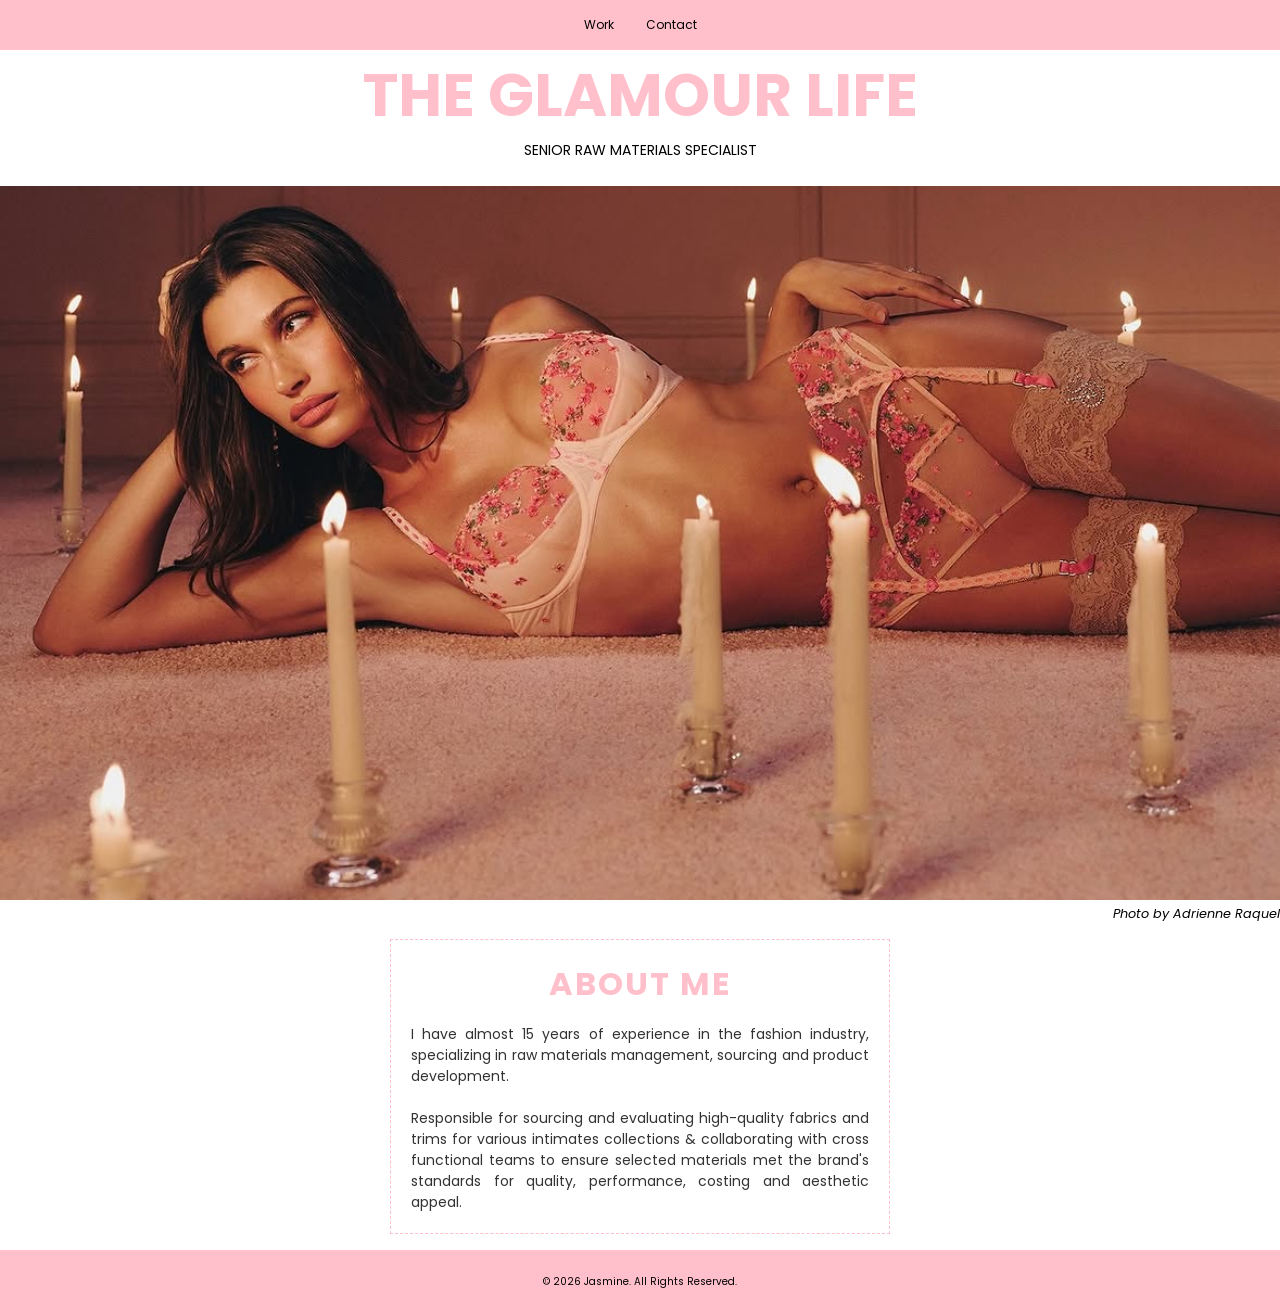
==== index.html @ 12230150 "Update About Me section for clarity Revised the description of responsibilities in the About Me sect" ====
<!DOCTYPE html>
<html lang="en">
<head>
    <meta charset="UTF-8">
    <meta name="viewport" content="width=device-width, initial-scale=1.0">

     <!-- CSS -->
  <link rel="stylesheet" href="style.css">

    <link rel="stylesheet"
  href="https://cdnjs.cloudflare.com/ajax/libs/font-awesome/6.5.1/css/all.min.css">
  <style>/* Tiny Hand With Pink Heart - https://www.cursors-4u.com/cursor/tiny-hand-with-pink-heart */
* {
  cursor: url('https://cdn.cursors-4u.net/previews/tiny-hand-with-pink-heart-30ad5441-32.webp') 34 32, auto !important;
}
/* End www.Cursors-4U.com Code */</style>
    <title>Jasmine's Portfolio</title>
</head>
<body>

    <!-- Navigation -->
    <nav>
        <ul>
            <li><a href="projects.html">Work</a></li>
            <li><a href="contact.html">Contact</a></li>
        </ul>
    </nav>

    <!-- Site Title -->
   <div class="site-title">
    <h1><a href="index.html" style="text-decoration: none; color: inherit;">The Glamour Life</a></h1>
    <p>Senior Raw Materials Specialist</p><br>
</div> 

    <!-- Header Image -->
    <header class="hero">
<figure style="margin: 0;">
        <img src="main.jpeg" alt="Victoria's Secret Inspiration Backdrop" class="hero-image">
        <figcaption style="font-size: 0.8rem; font-style: italic; text-align: right; margin-top: 5px;">
            Photo by Adrienne Raquel
        </figcaption>
    </figure>
    </header>

    <!-- Home Content -->
    <section class="home">
        <h2>About Me</h2>
        <p>I have almost 15 years of experience in the fashion industry, specializing in raw materials management, sourcing and product development.<br>
            <br>Responsible for sourcing and evaluating high-quality fabrics and trims for various intimates collections & collaborating with cross functional teams to ensure selected materials met the brand's standards for quality, performance, costing and aesthetic appeal.</p>
    </section>

    <!-- Footer -->
    <footer>
        <p>&copy; 2026 Jasmine. All Rights Reserved.</p>
    </footer>

</body>
</html>
---- style.css ----
@import url('https://fonts.googleapis.com/css2?family=Poppins:wght@300;400;500;600;700&display=swap');

        * {
            margin: 0;
            padding: 0;
            box-sizing: border-box;
            font-family: 'Poppins', sans-serif;
        }


        /* Navigation */
        nav {
           font-size: 12px;
            background-color: pink;
            padding: 1rem;
        }

        nav ul {
            list-style: none;
            display: flex;
            justify-content: center;
            gap: 2rem;
        }

        nav a {
            color: black;
            text-decoration: none;
            transition: 0.3s ease;
        }

        nav a:hover {
            color: white;
            text-decoration: overline;
            transition: 0.3s ease;
        }

        /* Site Title */
        .site-title h1 {
            text-align: center;
            color: pink;
            text-transform: uppercase;
            font-size: 60px;
        }

        .site-title p {
            font-size: 14px;
            text-transform: uppercase;
            text-align: center;
        }

        h2 {    
            font-size: 32px;
            margin-bottom: 1rem;
            color: pink;
            text-transform: uppercase;
            letter-spacing: 2px;
            text-align: center;
        
        }


        /* Header Image */
        .header {
         margin-top: 20px;
            top: 0;
            left: 0;
            width: 100%;
            padding: 1rem 9%;
            position: fixed;
            z-index: 100;
            align-items: center;

        }
        .hero img {
            width: 100%;
            object-fit: cover;
            display: block;
        }

        /* Main Content */
        .home {
          display: flex;
        flex-direction: column;
        align-items: center;
        justify-content: center;

        width: 500px;
        padding: 20px;
        border: 1px dashed pink;

        margin: 1rem auto; /* Centers the box horizontally */
        }

        .home p {
            font-size: 14px;
            max-width: 800px;
            text-align: justify;
            color: #333;
        }

        .home h2 {
            font-size: 32px;
            margin-bottom: 1rem;
            color: pink;
            text-transform: uppercase;
            letter-spacing: 2px;
        }
    
        /* Scroll Box */
        .scroll-box {
         width: 500px; /* Make the box 500 pixels wide */
         height: 200px; /* Make the box 200 pixels tall */
        overflow: auto; /* Adds scrollbars only when the content gets too big */
         border: 1px dashed pink;
        margin: 1rem auto; /* Centers the box horizontally */
        flex-direction: column;
        align-items: center;
        justify-content: center;
}

/* 1. Change the width of the scrollbar */
::-webkit-scrollbar {
  width: 14px; /* Vertical scrollbar width */
  height: 14px; /* Horizontal scrollbar height */
}

/* 2. Style the track (background) */
::-webkit-scrollbar-track {
  background: white;
  border-radius: 4px;
}

/* 3. Style the thumb (draggable handle) */
::-webkit-scrollbar-thumb {
  background: pink;
  border-radius: 4px;
}

/* 4. Add a hover effect to the thumb */
::-webkit-scrollbar-thumb:hover {
  background: pink;
}

        /* Footer */
        footer {
            font-size: 10px;
            background-color: pink;
            color: black;
            text-align: center;
            padding: 1.5rem;
        }
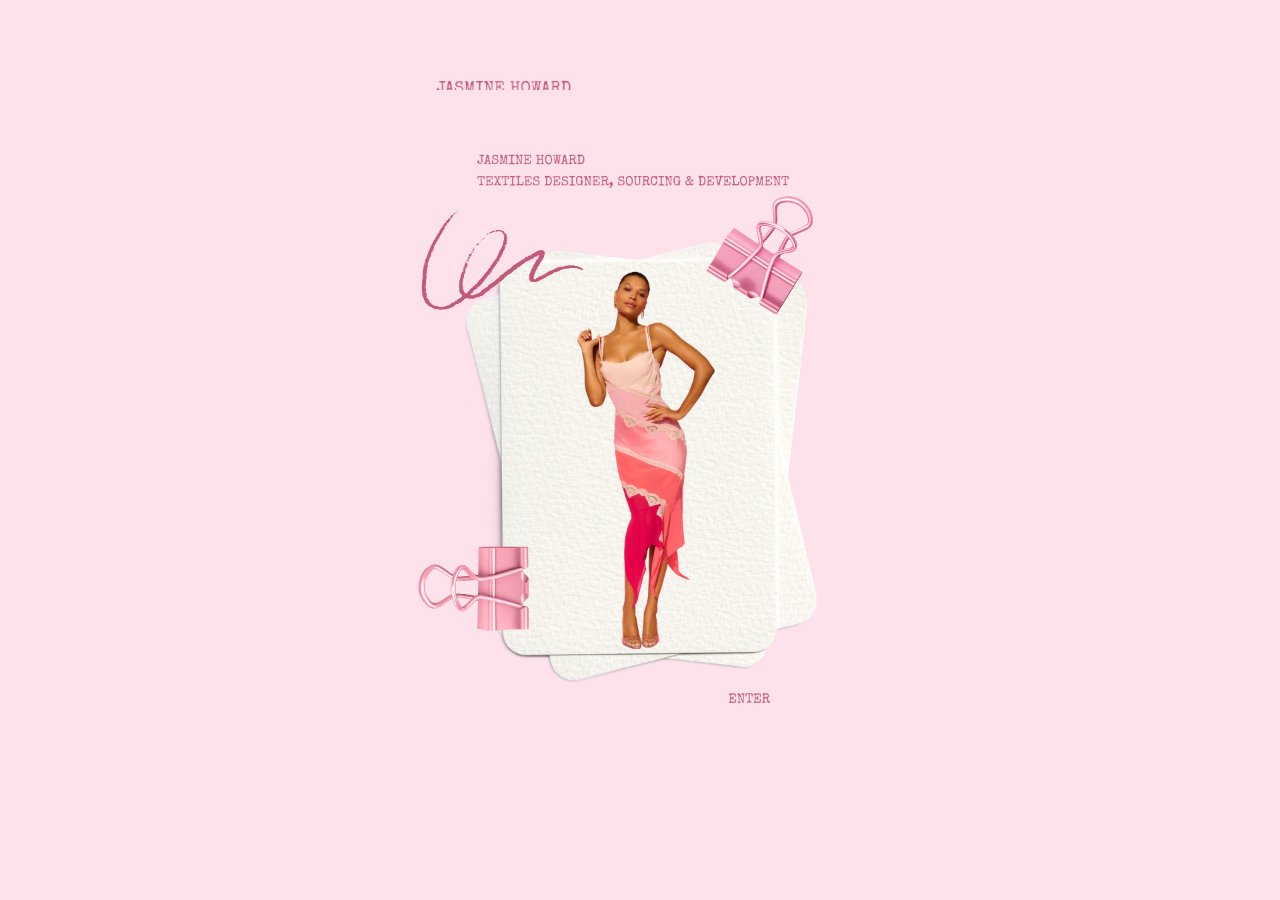
==== commit c23640c4: "added images" ====
--- a/index.html
+++ b/index.html
@@ -14,45 +14,7 @@
   cursor: url('https://cdn.cursors-4u.net/previews/tiny-hand-with-pink-heart-30ad5441-32.webp') 34 32, auto !important;
 }
 /* End www.Cursors-4U.com Code */</style>
-    <title>Jasmine's Portfolio</title>
-</head>
-<body>
 
-    <!-- Navigation -->
-    <nav>
-        <ul>
-            <li><a href="projects.html">Work</a></li>
-            <li><a href="contact.html">Contact</a></li>
-        </ul>
-    </nav>
-
-    <!-- Site Title -->
-   <div class="site-title">
-    <h1><a href="index.html" style="text-decoration: none; color: inherit;">The Glamour Life</a></h1>
-    <p>Senior Raw Materials Specialist</p><br>
-</div> 
-
-    <!-- Header Image -->
-    <header class="hero">
-<figure style="margin: 0;">
-        <img src="main.jpeg" alt="Victoria's Secret Inspiration Backdrop" class="hero-image">
-        <figcaption style="font-size: 0.8rem; font-style: italic; text-align: right; margin-top: 5px;">
-            Photo by Adrienne Raquel
-        </figcaption>
-    </figure>
-    </header>
-
-    <!-- Home Content -->
-    <section class="home">
-        <h2>About Me</h2>
-        <p>I have almost 15 years of experience in the fashion industry, specializing in raw materials management, sourcing and product development.<br>
-            <br>Responsible for sourcing and evaluating high-quality fabrics and trims for various intimates collections & collaborating with cross functional teams to ensure selected materials met the brand's standards for quality, performance, costing and aesthetic appeal.</p>
-    </section>
-
-    <!-- Footer -->
-    <footer>
-        <p>&copy; 2026 Jasmine. All Rights Reserved.</p>
-    </footer>
-
-</body>
-</html>
+<a href="projects.html">
+    <img src="Home Page.png" alt="enter my portfolio" class="landing-image">
+</a>
--- a/style.css
+++ b/style.css
@@ -5,60 +5,81 @@
             margin: 0;
             padding: 0;
             box-sizing: border-box;
-            font-family: 'Poppins', sans-serif;
+            font-family: "Poppins", sans-serif;
         }
 
+/* LANDING PAGE */
+        body {
+    background-image: url("Home\ Page.png");
+    background-size: cover;
+    background-position: center;
+    background-repeat: no-repeat;
+    background-attachment: fixed;
+    margin: 0;
+    padding: 0;
+    background-color: #fce3eb;
+}
 
-        /* Navigation */
-        nav {
-           font-size: 12px;
-            background-color: pink;
-            padding: 1rem;
-        }
+body.landing {
+    margin: 0;
+    background-color: #fce3eb;
+}
 
-        nav ul {
-            list-style: none;
-            display: flex;
-            justify-content: center;
-            gap: 2rem;
-        }
+.landing-image {
+   width: 100%;
+    height: 100vh;
+    object-fit: contain;
+    display: block;
+    cursor: pointer;
+}
 
-        nav a {
-            color: black;
-            text-decoration: none;
-            transition: 0.3s ease;
-        }
+/* NAVIGATION MENU */
 
-        nav a:hover {
-            color: white;
-            text-decoration: overline;
-            transition: 0.3s ease;
-        }
+.navbar {
+    display: flex;
+    justify-content: center;
+    align-items: center;
+    gap: 50px;
+    padding: 30px;
+}
 
-        /* Site Title */
-        .site-title h1 {
-            text-align: center;
-            color: pink;
-            text-transform: uppercase;
-            font-size: 60px;
-        }
+/* NAVIGATION LINKS */
 
-        .site-title p {
-            font-size: 14px;
-            text-transform: uppercase;
-            text-align: center;
-        }
+.navbar a {
+    text-decoration: none;
+    color: #c65d7b;
+    font-family: "Poppins", sans-serif;
+    font-size: 16px;
+    letter-spacing: 2px;
+}
 
-        h2 {    
-            font-size: 32px;
-            margin-bottom: 1rem;
-            color: pink;
-            text-transform: uppercase;
-            letter-spacing: 2px;
-            text-align: center;
-        
-        }
+/* HOVER EFFECT */
 
+.navbar a:hover {
+    color: #f08ba8;
+    text-decoration: overline;
+}
+
+/* PORTFOLIO PAGE */
+body.portfolio {
+    margin: 0;
+    background-image: url("Background.png");
+    background-size: cover;
+    background-position: center;
+    background-repeat: no-repeat;
+    background-attachment: fixed;
+    min-height: 100vh;
+}
+/*CONTACT PAGE */
+body.contact {
+    margin: 0;
+    background-image: url("Background.png");
+    background-size: cover;
+    background-position: center;
+    background-repeat: no-repeat;
+    background-attachment: fixed;
+    min-height: 100vh;
+}
 
         /* Header Image */
         .header {
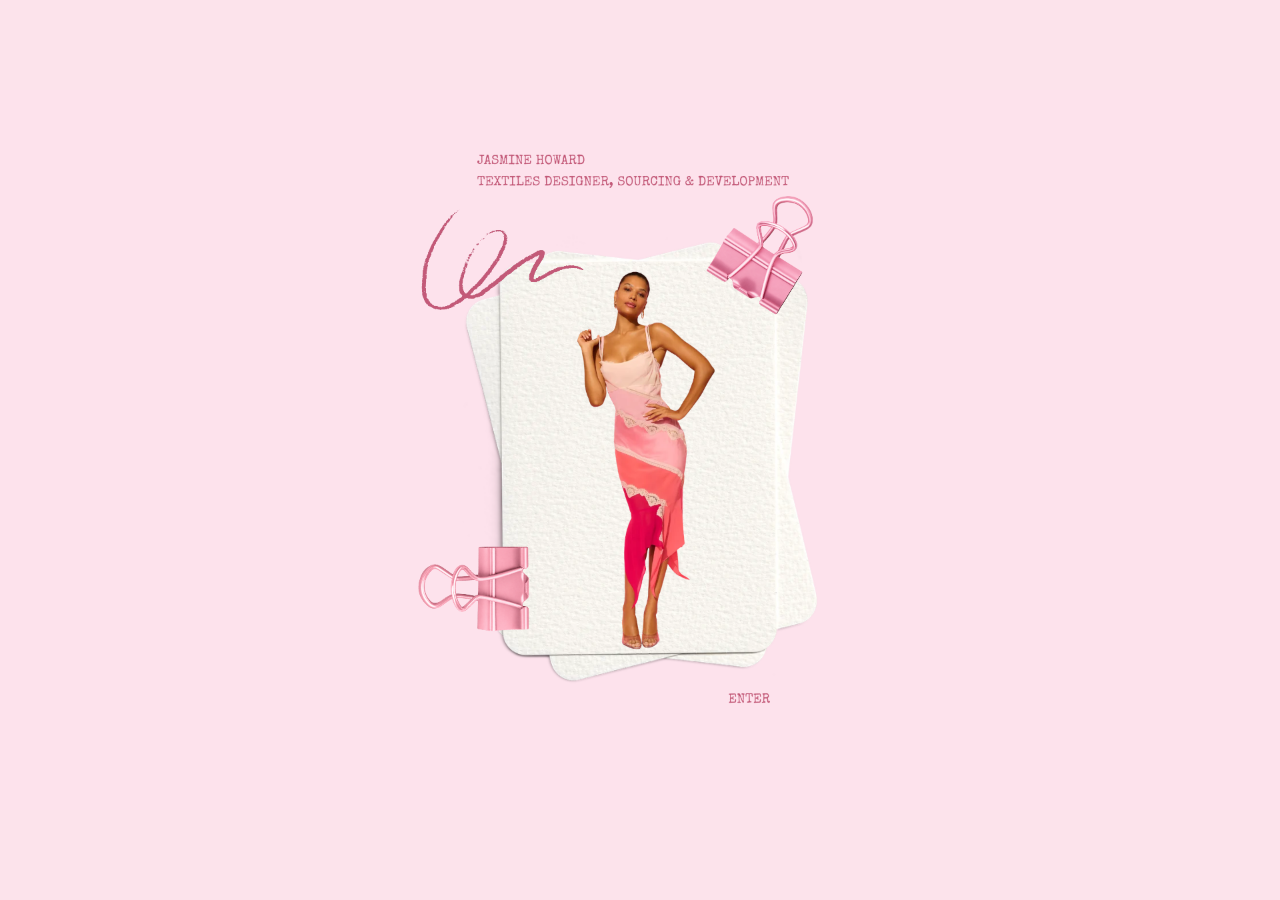
==== commit 53fa1882: "optimized for mobile" ====
--- a/index.html
+++ b/index.html
@@ -1,20 +1,33 @@
+
 <!DOCTYPE html>
 <html lang="en">
+
 <head>
     <meta charset="UTF-8">
     <meta name="viewport" content="width=device-width, initial-scale=1.0">
 
-     <!-- CSS -->
-  <link rel="stylesheet" href="style.css">
+    <title>Jasmine Howard | Portfolio</title>
 
+    <!-- CSS -->
+    <link rel="stylesheet" href="style.css">
+
+    <!-- Font Awesome -->
     <link rel="stylesheet"
-  href="https://cdnjs.cloudflare.com/ajax/libs/font-awesome/6.5.1/css/all.min.css">
-  <style>/* Tiny Hand With Pink Heart - https://www.cursors-4u.com/cursor/tiny-hand-with-pink-heart */
-* {
-  cursor: url('https://cdn.cursors-4u.net/previews/tiny-hand-with-pink-heart-30ad5441-32.webp') 34 32, auto !important;
-}
-/* End www.Cursors-4U.com Code */</style>
+    href="https://cdnjs.cloudflare.com/ajax/libs/font-awesome/6.5.1/css/all.min.css">
 
-<a href="projects.html">
-    <img src="Home Page.png" alt="enter my portfolio" class="landing-image">
-</a>+    <!-- Custom Cursor -->
+    <style>
+        * {
+            cursor: url('https://cdn.cursors-4u.net/previews/tiny-hand-with-pink-heart-30ad5441-32.webp') 34 32, auto !important;
+        }
+    </style>
+</head>
+
+<body class="landing">
+
+    <a href="projects.html" class="landing-link">
+        <img src="Home Page.png" alt="Enter my portfolio" class="landing-image">
+    </a>
+
+</body>
+</html>
--- a/style.css
+++ b/style.css
@@ -8,29 +8,38 @@
             font-family: "Poppins", sans-serif;
         }
 
+
 /* LANDING PAGE */
-        body {
-    background-image: url("Home\ Page.png");
-    background-size: cover;
-    background-position: center;
-    background-repeat: no-repeat;
-    background-attachment: fixed;
+
+body.landing {
     margin: 0;
     padding: 0;
     background-color: #fce3eb;
+    min-height: 100vh;
 }
 
-body.landing {
-    margin: 0;
-    background-color: #fce3eb;
+.landing-link {
+    display: block;
+    width: 100%;
 }
 
 .landing-image {
-   width: 100%;
+    display: block;
+    width: 100%;
     height: 100vh;
+    height: 100svh;
     object-fit: contain;
-    display: block;
-    cursor: pointer;
+    object-position: center;
+}
+
+/* MOBILE LANDING PAGE */
+
+@media screen and (max-width: 768px) {
+    .landing-image {
+        width: 100%;
+        height: 100svh;
+        object-fit: contain;
+    }
 }
 
 /* NAVIGATION MENU */
@@ -70,6 +79,7 @@
     background-attachment: fixed;
     min-height: 100vh;
 }
+
 /*CONTACT PAGE */
 body.contact {
     margin: 0;
@@ -80,53 +90,6 @@
     background-attachment: fixed;
     min-height: 100vh;
 }
-
-        /* Header Image */
-        .header {
-         margin-top: 20px;
-            top: 0;
-            left: 0;
-            width: 100%;
-            padding: 1rem 9%;
-            position: fixed;
-            z-index: 100;
-            align-items: center;
-
-        }
-        .hero img {
-            width: 100%;
-            object-fit: cover;
-            display: block;
-        }
-
-        /* Main Content */
-        .home {
-          display: flex;
-        flex-direction: column;
-        align-items: center;
-        justify-content: center;
-
-        width: 500px;
-        padding: 20px;
-        border: 1px dashed pink;
-
-        margin: 1rem auto; /* Centers the box horizontally */
-        }
-
-        .home p {
-            font-size: 14px;
-            max-width: 800px;
-            text-align: justify;
-            color: #333;
-        }
-
-        .home h2 {
-            font-size: 32px;
-            margin-bottom: 1rem;
-            color: pink;
-            text-transform: uppercase;
-            letter-spacing: 2px;
-        }
     
         /* Scroll Box */
         .scroll-box {
@@ -166,7 +129,6 @@
         /* Footer */
         footer {
             font-size: 10px;
-            background-color: pink;
             color: black;
             text-align: center;
             padding: 1.5rem;
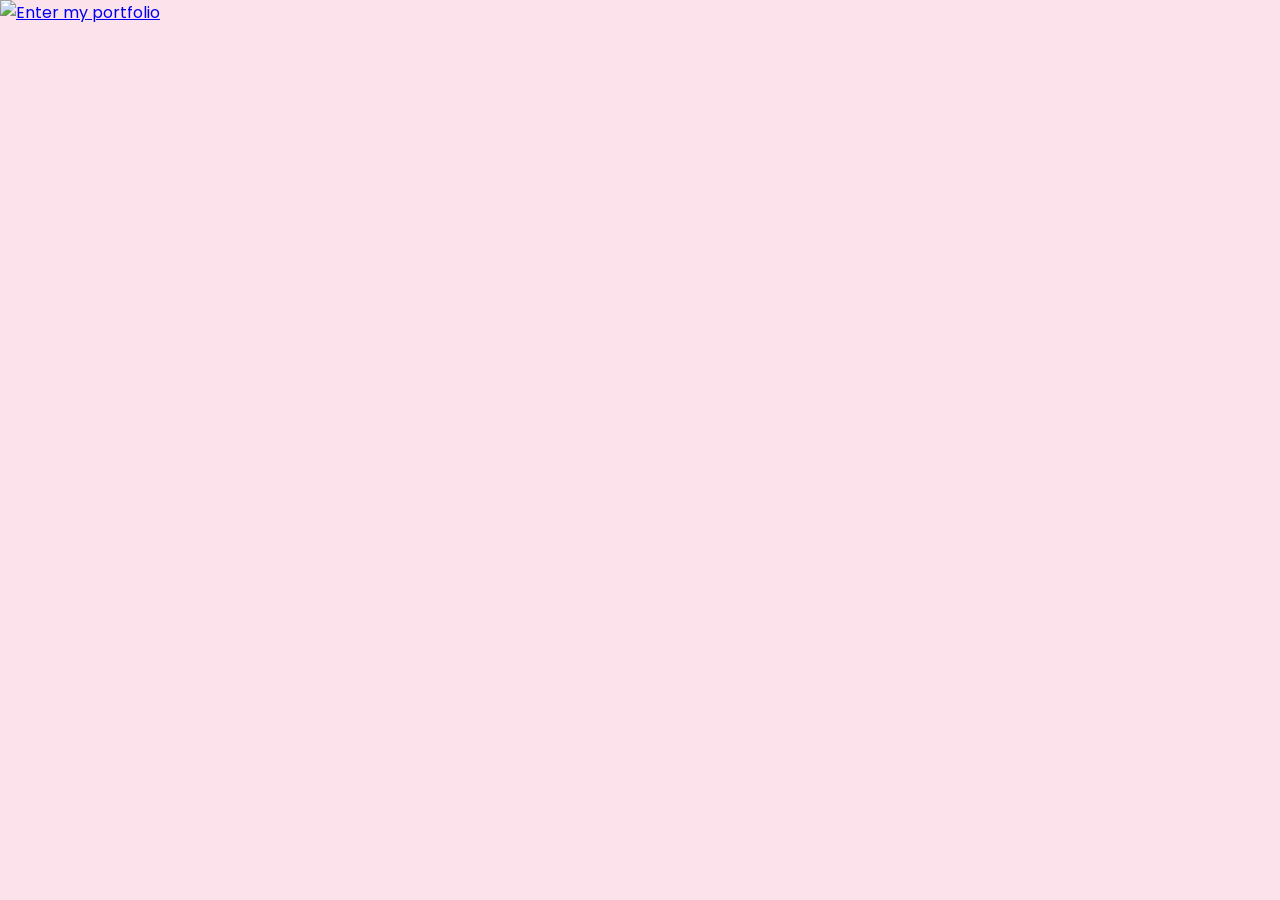
==== commit 07639ffc: "Updated images on the projects page" ====
--- a/index.html
+++ b/index.html
@@ -26,7 +26,7 @@
 <body class="landing">
 
     <a href="projects.html" class="landing-link">
-        <img src="Home Page.png" alt="Enter my portfolio" class="landing-image">
+        <img src="Images/landing/Home Page.png" alt="Enter my portfolio" class="landing-image">
     </a>
 
 </body>
--- a/style.css
+++ b/style.css
@@ -32,27 +32,48 @@
     object-position: center;
 }
 
+
 /* MOBILE LANDING PAGE */
-
 @media screen and (max-width: 768px) {
+
+    body.landing {
+        overflow: hidden;
+    }
+
+    .landing-link {
+        width: 100%;
+        height: 100svh;
+        display: flex;
+        align-items: center;
+        justify-content: center;
+        overflow: hidden;
+    }
+
     .landing-image {
         width: 100%;
-        height: 100svh;
+        height: 100%;
         object-fit: contain;
-    }
-}
-
-/* NAVIGATION MENU */
+        transform: scale(1.5);
+    }
+}
+
+
+/* NAVIGATION LAYOUT */
 
 .navbar {
+    width: 100%;
+    display: flex;
+    justify-content: center;
+    padding: 25px 15px;
+    box-sizing: border-box;
+}
+
+.nav-links {
     display: flex;
     justify-content: center;
     align-items: center;
-    gap: 50px;
-    padding: 30px;
-}
-
-/* NAVIGATION LINKS */
+    gap: 40px;
+}
 
 .navbar a {
     text-decoration: none;
@@ -60,19 +81,40 @@
     font-family: "Poppins", sans-serif;
     font-size: 16px;
     letter-spacing: 2px;
-}
-
-/* HOVER EFFECT */
+    transition: color 0.3s ease;
+}
 
 .navbar a:hover {
     color: #f08ba8;
     text-decoration: overline;
 }
 
+/* MOBILE NAVIGATION */
+
+@media screen and (max-width: 600px) {
+
+    .navbar {
+        padding: 20px 12px;
+    }
+
+    .nav-links {
+        width: 100%;
+        gap: 20px;
+        justify-content: center;
+    }
+
+    .navbar a {
+        font-size: 12px;
+        letter-spacing: 1.5px;
+        padding: 10px 4px;
+        white-space: nowrap;
+    }
+}
+
 /* PORTFOLIO PAGE */
 body.portfolio {
     margin: 0;
-    background-image: url("Background.png");
+    background-image: url("Images/background/Background.png");
     background-size: cover;
     background-position: center;
     background-repeat: no-repeat;
@@ -83,7 +125,7 @@
 /*CONTACT PAGE */
 body.contact {
     margin: 0;
-    background-image: url("Background.png");
+    background-image: url("Images/background/Background.png");
     background-size: cover;
     background-position: center;
     background-repeat: no-repeat;
@@ -96,7 +138,7 @@
          width: 500px; /* Make the box 500 pixels wide */
          height: 200px; /* Make the box 200 pixels tall */
         overflow: auto; /* Adds scrollbars only when the content gets too big */
-         border: 1px dashed pink;
+         border: 1px dashed #c65d7b;
         margin: 1rem auto; /* Centers the box horizontally */
         flex-direction: column;
         align-items: center;
@@ -111,19 +153,223 @@
 
 /* 2. Style the track (background) */
 ::-webkit-scrollbar-track {
-  background: white;
+  background: #fce3eb;
   border-radius: 4px;
 }
 
 /* 3. Style the thumb (draggable handle) */
 ::-webkit-scrollbar-thumb {
-  background: pink;
+  background: #c65d7b;
   border-radius: 4px;
 }
 
 /* 4. Add a hover effect to the thumb */
 ::-webkit-scrollbar-thumb:hover {
-  background: pink;
+  background: #c65d7b;
+}
+
+
+/* CASTING BOARD */
+
+.projects-page {
+    min-height: 100vh;
+    padding: 35px 5%;
+    box-sizing: border-box;
+    background-image: url("images/casting-background.png");
+    background-size: cover;
+    background-position: center;
+    background-attachment: fixed;
+}
+
+.casting-header {
+    text-align: center;
+    color: #b85b76;
+    font-family: "Poppins", sans-serif;
+    margin-bottom: 35px;
+}
+
+.casting-header h1 {
+    font-family: Georgia, serif;
+    letter-spacing: 4px;
+    font-size: 28px;
+}
+
+.casting-header p {
+    font-size: 11px;
+    letter-spacing: 2px;
+}
+
+.casting-header span {
+    font-size: 10px;
+    letter-spacing: 2px;
+}
+
+/* POLAROID GRID */
+
+.casting-grid {
+    display: grid;
+    grid-template-columns: repeat(5, minmax(0, 1fr));
+    gap: 45px 30px;
+    max-width: 1250px;
+    margin: auto;
+}
+
+.project-card {
+    border: none;
+    background: transparent;
+    cursor: pointer;
+    text-align: center;
+    padding: 8px;
+    color: #b85b76;
+}
+
+.model-number {
+    display: block;
+    font-size: 10px;
+    letter-spacing: 2px;
+    margin-bottom: 10px;
+    font-family: "Poppins", sans-serif;
+}
+
+.polaroid {
+    background: #fffdf8;
+    padding: 9px 9px 30px;
+    box-shadow: 0 3px 8px rgba(80, 50, 50, 0.15);
+    transform: rotate(-2deg);
+    transition: transform 0.3s ease;
+}
+
+.project-card:nth-child(even) .polaroid {
+    transform: rotate(2deg);
+}
+
+.polaroid img {
+    display: block;
+    width: 100%;
+    aspect-ratio: 3 / 4;
+    object-fit: cover;
+}
+
+.project-card:hover .polaroid {
+    transform: rotate(0deg) scale(1.04);
+}
+
+/* PROJECT MODAL */
+
+.project-modal {
+    display: none;
+    position: fixed;
+    inset: 0;
+    z-index: 1000;
+    background: rgba(40, 25, 30, 0.75);
+    padding: 20px;
+    overflow-y: auto;
+    align-items: center;
+    justify-content: center;
+}
+
+.project-modal.active {
+    display: flex;
+}
+
+.modal-content {
+    background: #fff8f7;
+    color: #754454;
+    width: 100%;
+    max-width: 700px;
+    max-height: 90vh;
+    overflow-y: auto;
+    padding: 40px;
+    box-sizing: border-box;
+    position: relative;
+    box-shadow: 0 10px 40px rgba(0,0,0,0.2);
+}
+
+.modal-close {
+    position: absolute;
+    top: 12px;
+    right: 18px;
+    border: none;
+    background: transparent;
+    color: #b85b76;
+    font-size: 32px;
+    cursor: pointer;
+}
+
+.modal-eyebrow {
+    font-size: 11px;
+    letter-spacing: 3px;
+    color: #c65d7b;
+}
+
+.modal-content h2 {
+    font-family: Georgia, serif;
+    font-size: 30px;
+}
+
+.modal-section {
+    margin-top: 28px;
+}
+
+.modal-section h3 {
+    font-family: "Poppins", sans-serif;
+    font-size: 12px;
+    letter-spacing: 2px;
+    color: #c65d7b;
+}
+
+.modal-section p {
+    font-family: "Poppins", sans-serif;
+    font-size: 14px;
+    line-height: 1.8;
+}
+
+.modal-gallery {
+    display: grid;
+    grid-template-columns: repeat(2, 1fr);
+    gap: 12px;
+}
+
+.modal-gallery img {
+    width: 100%;
+    display: block;
+    object-fit: cover;
+}
+
+/* MOBILE */
+
+@media screen and (max-width: 768px) {
+
+    .projects-page {
+        padding: 25px 15px;
+        background-attachment: scroll;
+    }
+
+    .casting-grid {
+        grid-template-columns: repeat(2, minmax(0, 1fr));
+        gap: 25px 12px;
+    }
+
+    .casting-header h1 {
+        font-size: 21px;
+        letter-spacing: 2px;
+    }
+
+    .project-card {
+        padding: 4px;
+    }
+
+    .polaroid {
+        padding: 6px 6px 22px;
+    }
+
+    .modal-content {
+        padding: 35px 22px;
+    }
+
+    .modal-content h2 {
+        font-size: 24px;
+    }
 }
 
         /* Footer */
@@ -132,4 +378,5 @@
             color: black;
             text-align: center;
             padding: 1.5rem;
-        }+        }
+    
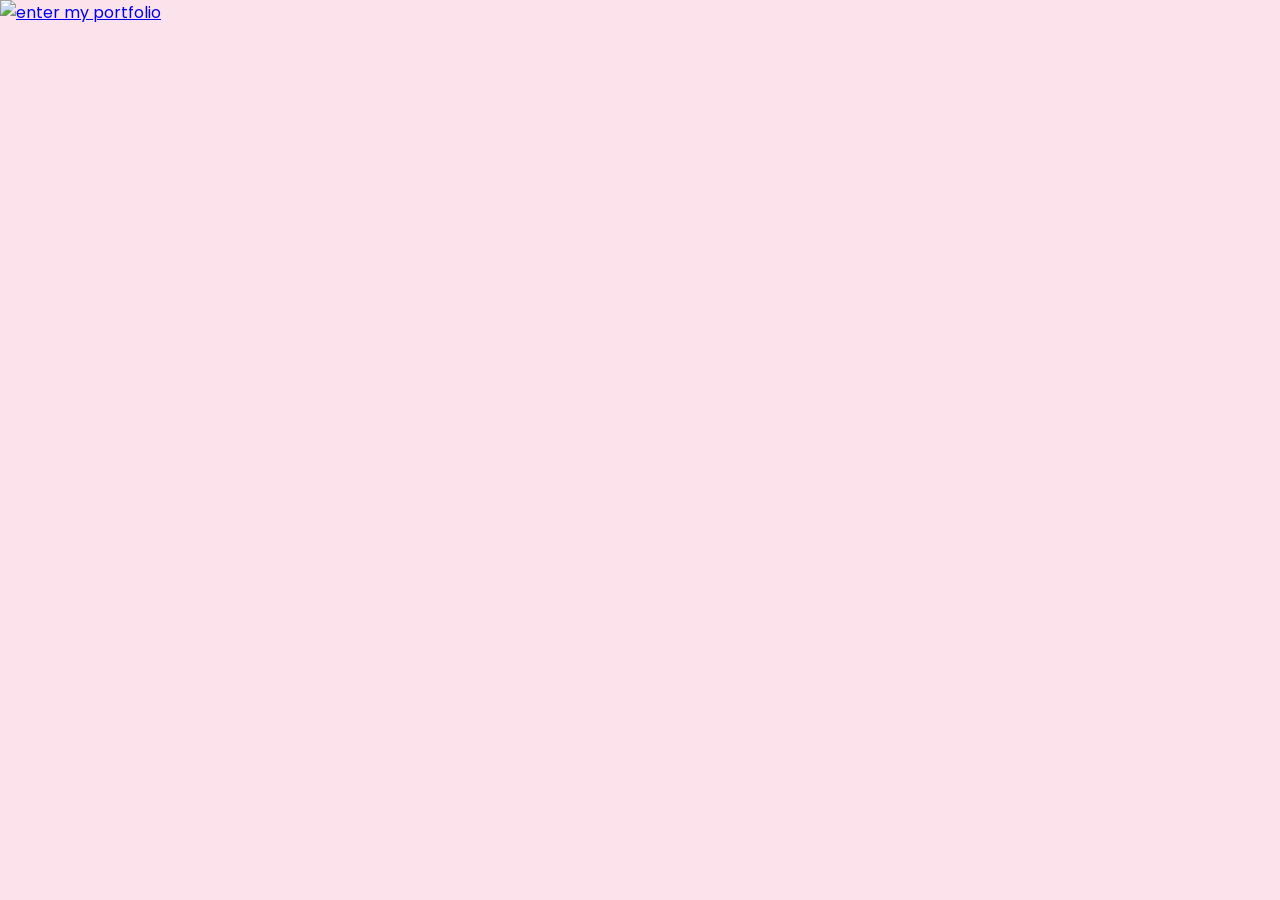
==== commit 5ee7e194: "updated image links" ====
--- a/index.html
+++ b/index.html
@@ -26,7 +26,7 @@
 <body class="landing">
 
     <a href="projects.html" class="landing-link">
-        <img src="Images/landing/Home Page.png" alt="Enter my portfolio" class="landing-image">
+        <img src="Images/landing/Home Page.png" alt="enter my portfolio" class="landing-image">
     </a>
 
 </body>
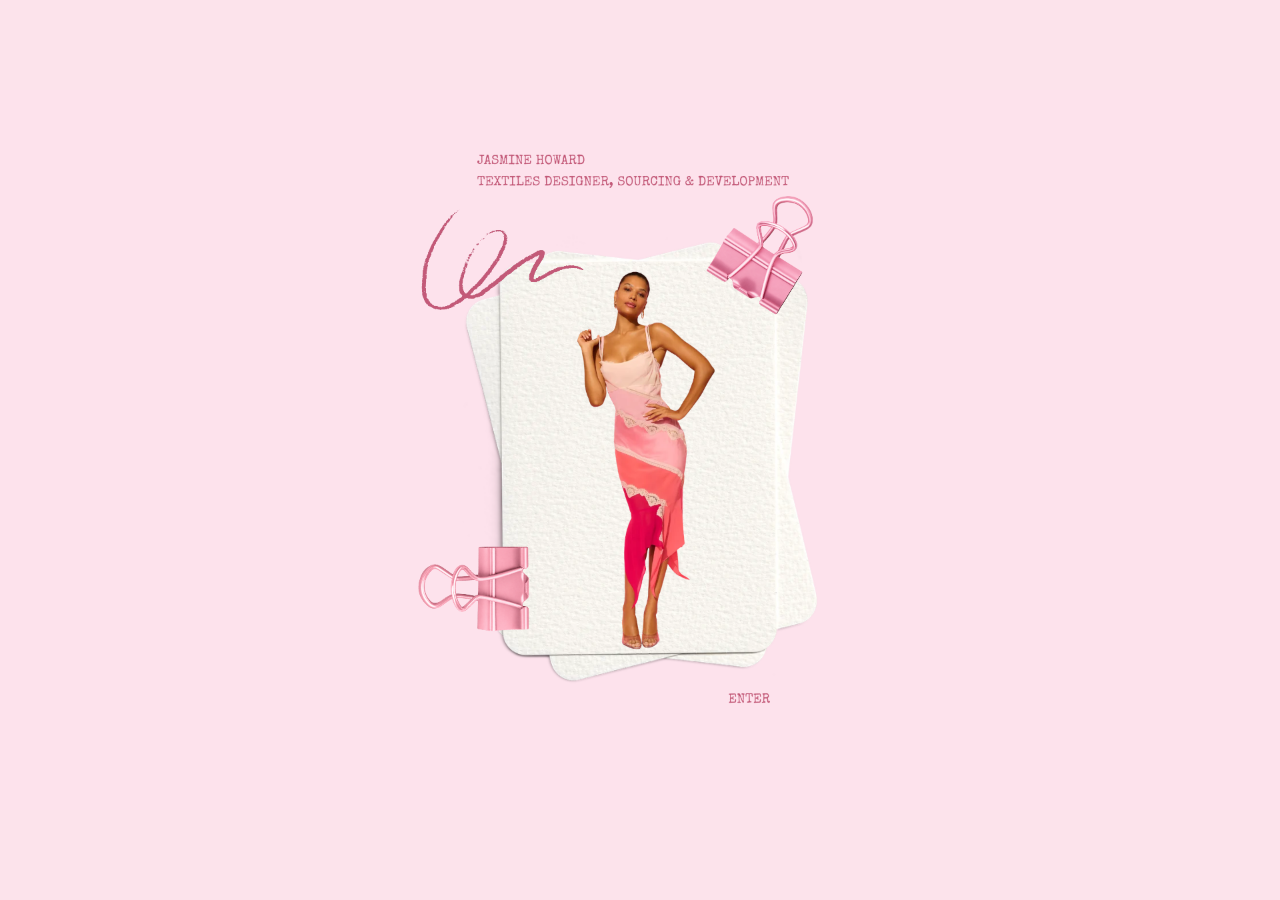
==== commit 052ed674: "fixed image links" ====
--- a/index.html
+++ b/index.html
@@ -26,7 +26,7 @@
 <body class="landing">
 
     <a href="projects.html" class="landing-link">
-        <img src="Images/landing/Home Page.png" alt="enter my portfolio" class="landing-image">
+        <img src="Images/Landing/Home Page.png" alt="enter my portfolio" class="landing-image">
     </a>
 
 </body>
--- a/style.css
+++ b/style.css
@@ -114,7 +114,7 @@
 /* PORTFOLIO PAGE */
 body.portfolio {
     margin: 0;
-    background-image: url("Images/background/Background.png");
+    background-image: url("Images/Background/Background.png");
     background-size: cover;
     background-position: center;
     background-repeat: no-repeat;
@@ -125,7 +125,7 @@
 /*CONTACT PAGE */
 body.contact {
     margin: 0;
-    background-image: url("Images/background/Background.png");
+    background-image: url("Images/Background/Background.png");
     background-size: cover;
     background-position: center;
     background-repeat: no-repeat;
@@ -175,7 +175,7 @@
     min-height: 100vh;
     padding: 35px 5%;
     box-sizing: border-box;
-    background-image: url("images/casting-background.png");
+    background-image: url("Images/Background/Background.png");
     background-size: cover;
     background-position: center;
     background-attachment: fixed;
